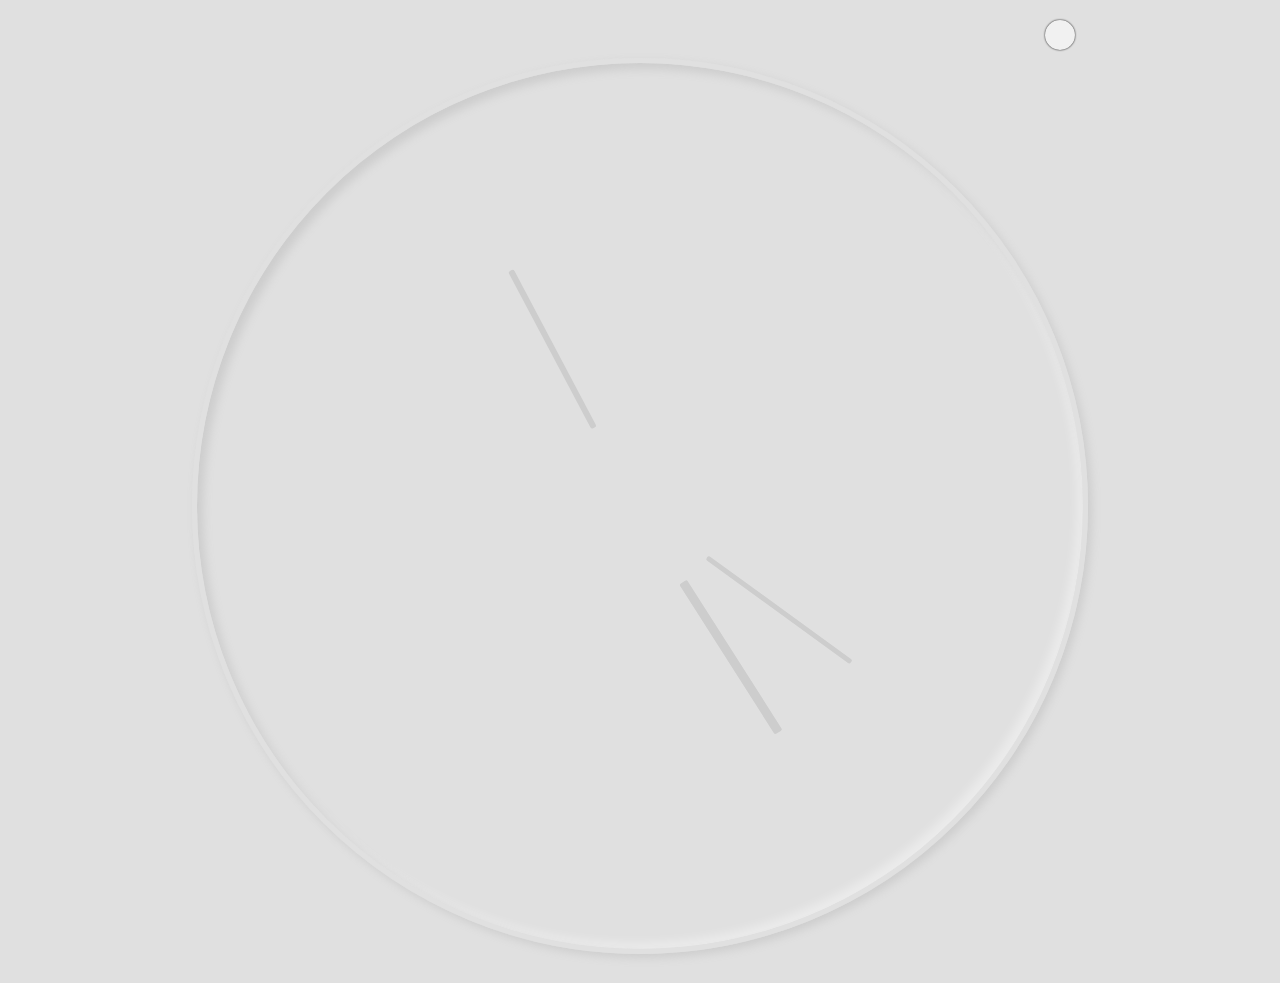
==== index.html @ cd528ed3 "se corrigio la ruta" ====
<!DOCTYPE html>
<html lang="en">

<head>
  <meta charset="UTF-8">
  <script src="https://kit.fontawesome.com/fc1047b7d0.js" crossorigin="anonymous"></script>

  <title>NeumorphSmart</title>
  <link rel="icon" href="https://cdn-icons-png.flaticon.com/512/1255/1255398.png" />
</head>

<body>
  <div class="button-container">
    <button class="btnSwitch" id="btnSwitch">
      <span><i class="fas fa-moon"></i></span>
      <span><i class="fas fa-sun"></i></span>
    </button>

  </div>

  <div class="clock">

    <div class="clock-face">
      <div class="hand hour-hand" id="hr"></div>
      <div class="hand min-hand" id="mn"></div>
      <div class="hand second-hand" id="sc"></div>
    </div>
    <img
      src="//s7e5a.scene7.com/is/image/PersonelloGmbH/1388-photoclock-overlay?wid=1000&amp;fmt=png-alpha&amp;cache=on"
      alt="">




  </div>


  <style>
    :root {
      --color-fondo: #e0e0e0;
      --color-sombra-claro: #cdcdcd;
      --color-sombra-oscura: #ffffff5e;

      /* dark mode  */

      --Darkcolor-fondo: #0b0d13;
      --Darkcolor-sombra-claro: #020202;
      --Darkcolor-sombra-oscura: #2c2c2c5e;
    }

    * {
      margin: 0;
      padding: 0;
      box-sizing: border-box;
    }

    html {


      font-family: 'helvetica neue';
      text-align: center;
      font-size: 10px;
    }

    body {
      background: var(--color-fondo);
      display: flex;
      align-items: center;
      flex-direction: column;
      overflow: hidden;
      transition: all 0.5s;

    }

    body.dark {
      background: var(--Darkcolor-fondo)
    }

    .button-container {
      display: flex;
      justify-content: flex-end;
      width: 68%;
      margin-top: 20px;

    }

    .clock {
      width: 70%;
      height: 70vw;
      border: 5px solid var(--color-fondo);
      border-radius: 50%;
      margin: 3% 0 0 0;
      position: relative;
      padding: 2rem;
      border-radius: 50%;
      display: flex;
      justify-content: center;
      align-items: center;
      box-shadow: inset 6px 6px 10px var(--color-sombra-claro), inset -6px -6px 10px var(--color-sombra-oscura), 4px 4px 10px var(--color-sombra-claro);
      transition: all 0.5s;

    }

    body.dark .clock {
      border: 5px solid var(--Darkcolor-fondo);
      box-shadow: inset 6px 6px 10px var(--Darkcolor-sombra-claro), inset -6px -6px 11px #18181bf5, 4px 4px 10px var(--Darkcolor-sombra-claro);

    }

    .clock-face {
      position: relative;
      width: 60%;
      height: 75vw;
      transform: translateY(-3px);
      display: flex;
      align-items: center;
      /* account for the height of the clock hands */
      left: -2%;
    }

    img {
      width: 90%;
      position: absolute;
      opacity: 0.2;
    }

    i.fa-sun {
      color: var(--Darkcolor-fondo);
    }

    .hand {

      position: absolute;
      top: 50%;
      border-radius: 2px;
      transform: rotate(90deg);
      transition: all 0.5s;
      transition-timing-function: cubic-bezier(0.01, 1.17, 0.2, 0.86)
    }




    body.dark .second-hand {
      background: var(--Darkcolor-sombra-claro);
      width: 35%;
      height: 5px;
      transform-origin: 150%;
      border: 1px #1d1d1d solid;
    }

    body.dark .min-hand {
      background: var(--Darkcolor-sombra-claro);
      border: 1px #1d1d1d solid;

      width: 35%;
      height: 6px;
      transform-origin: 150%;


    }

    body.dark .hour-hand {
      background: var(--Darkcolor-sombra-claro);
      border: 1px #1d1d1d solid;

      width: 35%;
      height: 9px;
      transform-origin: 150%;

    }

    .second-hand {
      width: 35%;
      height: 5px;
      transform-origin: 150%;
      background: var(--color-sombra-claro);
    }

    .min-hand {
      width: 35%;
      height: 6px;
      transform-origin: 150%;
      background: var(--color-sombra-claro);


    }

    .hour-hand {
      width: 35%;
      height: 9px;
      transform-origin: 150%;
      background: var(--color-sombra-claro);

    }

    .element-center {
      padding: 19px;
      opacity: 0.3;
      position: absolute;
      width: 100%;
    }

    .btnSwitch {
      background: var(--Darkcolor-sombra-claro);
      border-radius: 1000px;
      border: none;
      position: relative;
      cursor: pointer;
      display: flex;
      outline: none;
    }

    .btnSwitch::after {
      content: "";
      display: block;
      width: 30px;
      height: 30px;
      position: absolute;
      background-color: #f1f1f1;
      top: 0;
      left: unset;
      right: 0;
      border-radius: 100px;
      transition: .3s all;
      box-shadow: 0px 0px 2px rgba(0, 0, 0, 2);
    }

    .btnSwitch.active {

      /* dark-mode active  */
      background-color: var(--color-sombra-claro);
      color: #000;
    }

    .btnSwitch.active::after {
      right: unset;
      left: 0;
    }

    .btnSwitch span {
      width: 35px;
      line-height: 30px;
      display: block;
      background: none;
      color: #fff;
    }

    
  </style>


  <script>

    const body = document.querySelector("body")
    const btnSwitch = document.querySelector(".btnSwitch")
    const secondHand = document.querySelector('.second-hand');
    const minsHand = document.querySelector('.min-hand');
    const hourHand = document.querySelector('.hour-hand');



    btnSwitch.addEventListener('click', () => {
      document.body.classList.toggle("dark");
      btnSwitch.classList.toggle("active")
    })

    function setDate() {
      const now = new Date();

      const seconds = now.getSeconds();
      const secondsDegrees = ((seconds / 60) * 360) + 90;
      if (secondsDegrees === 90) {
        secondHand.style.transition = 'none';
      } else {
        secondHand.style.transition = '';
      }
      secondHand.style.transform = `rotate(${secondsDegrees}deg)`;

      const mins = now.getMinutes();
      const minsDegrees = ((mins / 60) * 360) + ((seconds / 60) * 6) + 90;
      if (minsDegrees === 90) {
        minsHand.style.transition = 'none';
      } else {
        minsHand.style.transition = '';
      }
      minsHand.style.transform = `rotate(${minsDegrees}deg)`;

      const hour = now.getHours();
      const hourDegrees = ((hour / 12) * 360) + ((mins / 60) * 30) + 90;
      if (hourDegrees === 90) {
        hourHand.style.transition = 'none';
      } else {
        hourHand.style.transition = '';
      }
      hourHand.style.transform = `rotate(${hourDegrees}deg)`;
    }

    setInterval(setDate, 1000);

    setDate();


  </script>
</body>

</html>
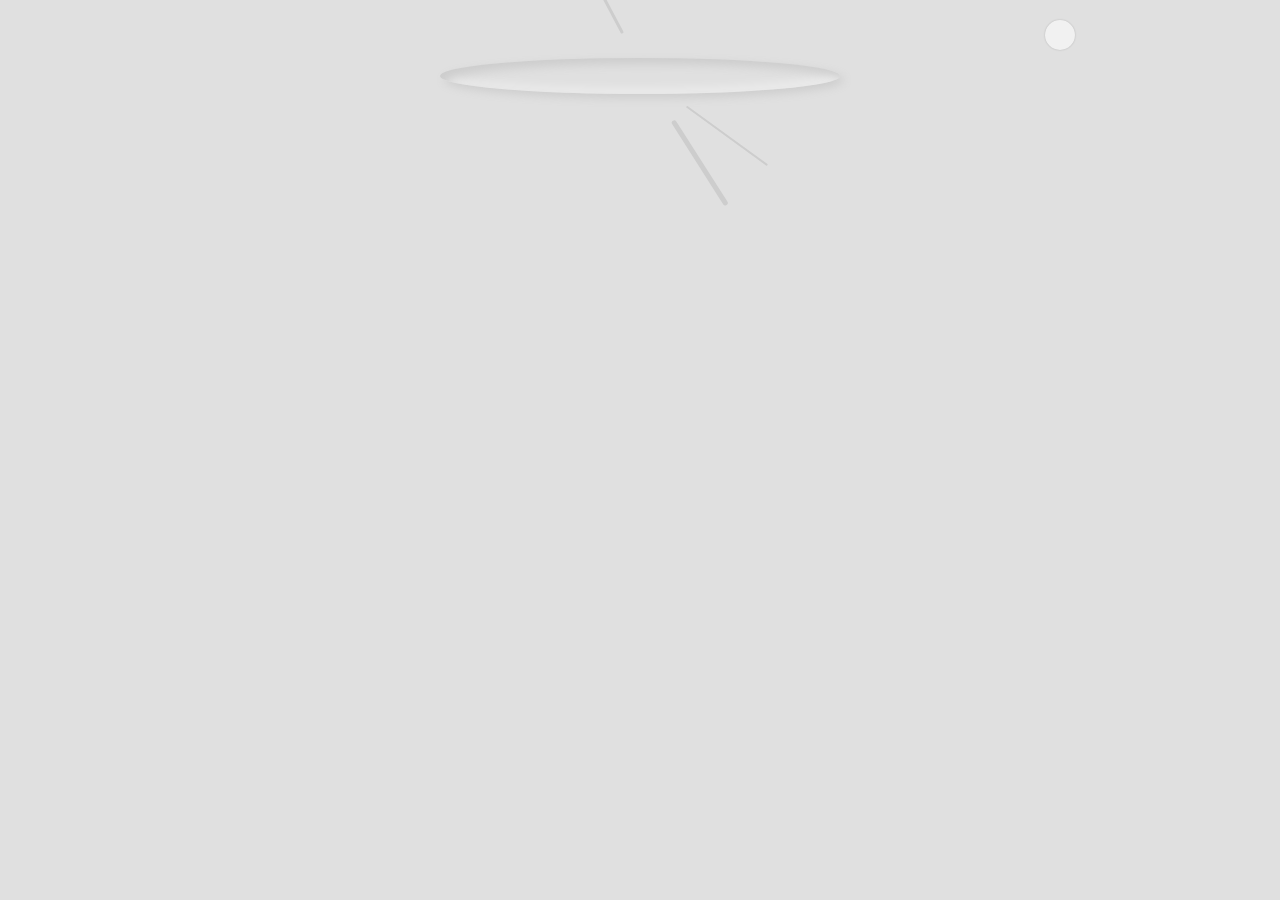
==== commit 319346e5: ""cambios y modularizacion del codigo"" ====
--- a/index.html
+++ b/index.html
@@ -4,9 +4,8 @@
 <head>
   <meta charset="UTF-8">
   <script src="https://kit.fontawesome.com/fc1047b7d0.js" crossorigin="anonymous"></script>
-
+  <link rel="icon" href="https://cdn-icons-png.flaticon.com/512/1255/1255398.png" />
   <title>NeumorphSmart</title>
-  <link rel="icon" href="https://cdn-icons-png.flaticon.com/512/1255/1255398.png" />
 </head>
 
 <body>
@@ -24,284 +23,22 @@
       <div class="hand hour-hand" id="hr"></div>
       <div class="hand min-hand" id="mn"></div>
       <div class="hand second-hand" id="sc"></div>
+      <link rel="stylesheet" href="style.css">
+      <img
+        src="//s7e5a.scene7.com/is/image/PersonelloGmbH/1388-photoclock-overlay?wid=1000&amp;fmt=png-alpha&amp;cache=on"
+        alt="">
     </div>
-    <img
-      src="//s7e5a.scene7.com/is/image/PersonelloGmbH/1388-photoclock-overlay?wid=1000&amp;fmt=png-alpha&amp;cache=on"
-      alt="">
 
 
 
 
   </div>
 
-
-  <style>
-    :root {
-      --color-fondo: #e0e0e0;
-      --color-sombra-claro: #cdcdcd;
-      --color-sombra-oscura: #ffffff5e;
-
-      /* dark mode  */
-
-      --Darkcolor-fondo: #0b0d13;
-      --Darkcolor-sombra-claro: #020202;
-      --Darkcolor-sombra-oscura: #2c2c2c5e;
-    }
-
-    * {
-      margin: 0;
-      padding: 0;
-      box-sizing: border-box;
-    }
-
-    html {
+  
 
 
-      font-family: 'helvetica neue';
-      text-align: center;
-      font-size: 10px;
-    }
-
-    body {
-      background: var(--color-fondo);
-      display: flex;
-      align-items: center;
-      flex-direction: column;
-      overflow: hidden;
-      transition: all 0.5s;
-
-    }
-
-    body.dark {
-      background: var(--Darkcolor-fondo)
-    }
-
-    .button-container {
-      display: flex;
-      justify-content: flex-end;
-      width: 68%;
-      margin-top: 20px;
-
-    }
-
-    .clock {
-      width: 70%;
-      height: 70vw;
-      border: 5px solid var(--color-fondo);
-      border-radius: 50%;
-      margin: 3% 0 0 0;
-      position: relative;
-      padding: 2rem;
-      border-radius: 50%;
-      display: flex;
-      justify-content: center;
-      align-items: center;
-      box-shadow: inset 6px 6px 10px var(--color-sombra-claro), inset -6px -6px 10px var(--color-sombra-oscura), 4px 4px 10px var(--color-sombra-claro);
-      transition: all 0.5s;
-
-    }
-
-    body.dark .clock {
-      border: 5px solid var(--Darkcolor-fondo);
-      box-shadow: inset 6px 6px 10px var(--Darkcolor-sombra-claro), inset -6px -6px 11px #18181bf5, 4px 4px 10px var(--Darkcolor-sombra-claro);
-
-    }
-
-    .clock-face {
-      position: relative;
-      width: 60%;
-      height: 75vw;
-      transform: translateY(-3px);
-      display: flex;
-      align-items: center;
-      /* account for the height of the clock hands */
-      left: -2%;
-    }
-
-    img {
-      width: 90%;
-      position: absolute;
-      opacity: 0.2;
-    }
-
-    i.fa-sun {
-      color: var(--Darkcolor-fondo);
-    }
-
-    .hand {
-
-      position: absolute;
-      top: 50%;
-      border-radius: 2px;
-      transform: rotate(90deg);
-      transition: all 0.5s;
-      transition-timing-function: cubic-bezier(0.01, 1.17, 0.2, 0.86)
-    }
-
-
-
-
-    body.dark .second-hand {
-      background: var(--Darkcolor-sombra-claro);
-      width: 35%;
-      height: 5px;
-      transform-origin: 150%;
-      border: 1px #1d1d1d solid;
-    }
-
-    body.dark .min-hand {
-      background: var(--Darkcolor-sombra-claro);
-      border: 1px #1d1d1d solid;
-
-      width: 35%;
-      height: 6px;
-      transform-origin: 150%;
-
-
-    }
-
-    body.dark .hour-hand {
-      background: var(--Darkcolor-sombra-claro);
-      border: 1px #1d1d1d solid;
-
-      width: 35%;
-      height: 9px;
-      transform-origin: 150%;
-
-    }
-
-    .second-hand {
-      width: 35%;
-      height: 5px;
-      transform-origin: 150%;
-      background: var(--color-sombra-claro);
-    }
-
-    .min-hand {
-      width: 35%;
-      height: 6px;
-      transform-origin: 150%;
-      background: var(--color-sombra-claro);
-
-
-    }
-
-    .hour-hand {
-      width: 35%;
-      height: 9px;
-      transform-origin: 150%;
-      background: var(--color-sombra-claro);
-
-    }
-
-    .element-center {
-      padding: 19px;
-      opacity: 0.3;
-      position: absolute;
-      width: 100%;
-    }
-
-    .btnSwitch {
-      background: var(--Darkcolor-sombra-claro);
-      border-radius: 1000px;
-      border: none;
-      position: relative;
-      cursor: pointer;
-      display: flex;
-      outline: none;
-    }
-
-    .btnSwitch::after {
-      content: "";
-      display: block;
-      width: 30px;
-      height: 30px;
-      position: absolute;
-      background-color: #f1f1f1;
-      top: 0;
-      left: unset;
-      right: 0;
-      border-radius: 100px;
-      transition: .3s all;
-      box-shadow: 0px 0px 2px rgba(0, 0, 0, 2);
-    }
-
-    .btnSwitch.active {
-
-      /* dark-mode active  */
-      background-color: var(--color-sombra-claro);
-      color: #000;
-    }
-
-    .btnSwitch.active::after {
-      right: unset;
-      left: 0;
-    }
-
-    .btnSwitch span {
-      width: 35px;
-      line-height: 30px;
-      display: block;
-      background: none;
-      color: #fff;
-    }
-
-    
-  </style>
-
-
-  <script>
-
-    const body = document.querySelector("body")
-    const btnSwitch = document.querySelector(".btnSwitch")
-    const secondHand = document.querySelector('.second-hand');
-    const minsHand = document.querySelector('.min-hand');
-    const hourHand = document.querySelector('.hour-hand');
-
-
-
-    btnSwitch.addEventListener('click', () => {
-      document.body.classList.toggle("dark");
-      btnSwitch.classList.toggle("active")
-    })
-
-    function setDate() {
-      const now = new Date();
-
-      const seconds = now.getSeconds();
-      const secondsDegrees = ((seconds / 60) * 360) + 90;
-      if (secondsDegrees === 90) {
-        secondHand.style.transition = 'none';
-      } else {
-        secondHand.style.transition = '';
-      }
-      secondHand.style.transform = `rotate(${secondsDegrees}deg)`;
-
-      const mins = now.getMinutes();
-      const minsDegrees = ((mins / 60) * 360) + ((seconds / 60) * 6) + 90;
-      if (minsDegrees === 90) {
-        minsHand.style.transition = 'none';
-      } else {
-        minsHand.style.transition = '';
-      }
-      minsHand.style.transform = `rotate(${minsDegrees}deg)`;
-
-      const hour = now.getHours();
-      const hourDegrees = ((hour / 12) * 360) + ((mins / 60) * 30) + 90;
-      if (hourDegrees === 90) {
-        hourHand.style.transition = 'none';
-      } else {
-        hourHand.style.transition = '';
-      }
-      hourHand.style.transform = `rotate(${hourDegrees}deg)`;
-    }
-
-    setInterval(setDate, 1000);
-
-    setDate();
-
-
-  </script>
 </body>
 
+<script src="index.js"></script>
+
 </html>
--- a/style.css
+++ b/style.css
@@ -0,0 +1,186 @@
+:root {
+    --color-fondo: #e0e0e0;
+    --color-sombra-claro: #cdcdcd;
+    --color-sombra-oscura: #ffffff5e;
+    --Darkcolor-fondo: #0b0d13;
+    --Darkcolor-sombra-claro: #020202;
+    --Darkcolor-sombra-oscura: #2c2c2c5e;
+    --Darkcolor-hands: #7c7c7c5e;
+}
+
+* {
+    margin: 0;
+    padding: 0;
+    box-sizing: border-box;
+}
+
+body {
+    background-image: linear-gradient(to right bottom, #e0e0e0, #dedfde, #dddddd, #dbdcdb, #dadada, #d1d1d1, #c8c8c8, #bfbfbf, #acacac, #9a9a9a, #888888, #777777);
+    background: var(--color-fondo);
+    display: flex;
+    align-items: center;
+    flex-direction: column;
+    overflow: hidden;
+    transition: all 0.5s;
+}
+
+body.dark {
+    background: rgb(8,10,15);
+    background: radial-gradient(circle, rgba(8,10,15,1) 0%, rgba(0,0,0,1) 79%);
+}
+
+.button-container {
+    display: flex;
+    justify-content: flex-end;
+    width: 68%;
+    margin-top: 20px;
+}
+
+.clock {
+    width: 90%;
+    border-radius: 50%;
+    margin: 3% 0 0 0;
+    position: relative;
+    display: flex;
+    justify-content: center;
+    align-items: center;
+    transition: all 0.5s;
+    box-shadow:
+        inset 6px 6px 10px var(--color-sombra-claro),
+        inset -6px -6px 10px var(--color-sombra-oscura),
+        4px 4px 10px var(--color-sombra-claro);
+}
+
+body.dark .clock {
+    border: 5px solid #06070a;
+    box-shadow:
+        inset 6px 6px 10px var(--Darkcolor-sombra-claro),
+        inset -6px -6px 11px #18181bf5,
+        4px 4px 10px var(--Darkcolor-sombra-claro);
+}
+
+.clock-face {
+    display: flex;
+}
+
+.clock-face .hand {
+    position: absolute;
+    display: flex;
+    left: 14%;
+}
+
+img {
+    width: 100%;
+    opacity: 0.2;
+    padding: 18px;
+}
+
+i.fa-sun {
+    color: var(--Darkcolor-fondo);
+}
+
+.hand {
+    position: absolute;
+    top: 50%;
+    border-radius: 10px;
+    transform: rotate(90deg);
+    transition: all 0.5s;
+    transition-timing-function: cubic-bezier(0.01, 1.17, 0.2, 0.86)
+}
+
+.second-hand,
+.min-hand,
+.hour-hand {
+    width: 25%;
+    transform-origin: 150%;
+    background: var(--color-sombra-claro);
+}
+
+.min-hand {
+    height: 4px;
+}
+
+.hour-hand {
+    height: 7px;
+}
+
+.second-hand {
+    height: 2px;
+}
+
+body.dark .second-hand,
+body.dark .min-hand,
+body.dark .hour-hand {
+    background: var(--Darkcolor-hands);
+}
+
+body.dark .min-hand {
+    width: 25%;
+}
+
+.element-center {
+    padding: 19px;
+    opacity: 0.3;
+    position: absolute;
+    width: 100%;
+}
+
+.btnSwitch {
+    background: var(--Darkcolor-sombra-claro);
+    border-radius: 1000px;
+    border: none;
+    position: relative;
+    cursor: pointer;
+    display: flex;
+    outline: none;
+}
+
+.btnSwitch::after {
+    content: "";
+    display: block;
+    width: 30px;
+    height: 30px;
+    position: absolute;
+    background-color: #f1f1f1;
+    top: 0;
+    right: 0;
+    border-radius: 100px;
+    transition: 0.3s all;
+    box-shadow: 0 0 2px rgba(0, 0, 0, 0.2);
+}
+
+.btnSwitch.active {
+    /* dark-mode active  */
+    background-color: var(--color-sombra-claro);
+    color: #000;
+}
+
+.btnSwitch.active::after {
+    right: unset;
+    left: 0;
+}
+
+.btnSwitch span {
+    width: 35px;
+    line-height: 30px;
+    display: block;
+    background: none;
+    color: #fff;
+}
+
+@media screen and (min-width: 1000px) {
+    .clock {
+        max-width: 400px;
+    }
+    .min-hand {
+        height: 3px;
+    }
+    
+    .hour-hand {
+        height: 5px;
+    }
+    
+    .second-hand {
+        height: 2px;
+    }
+}
